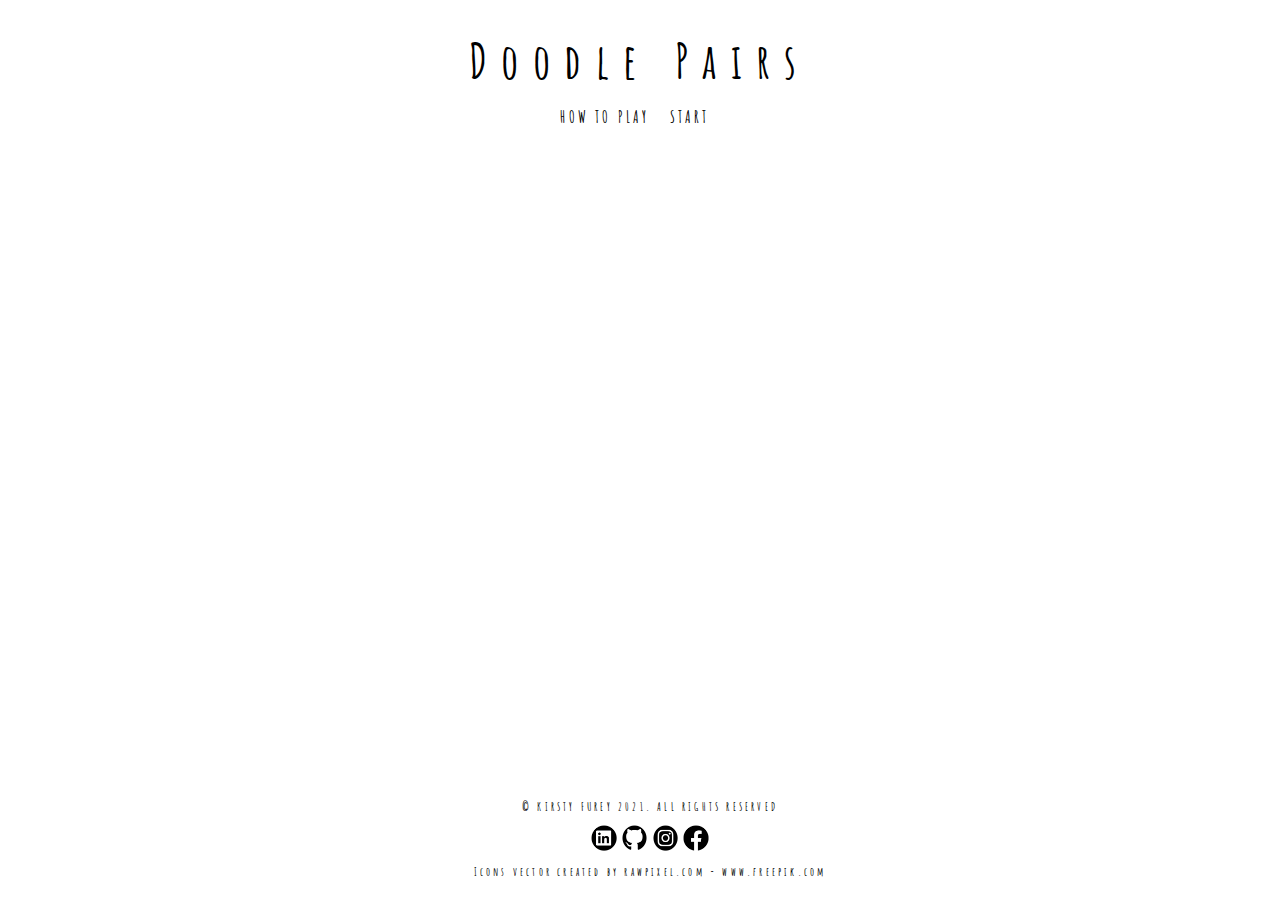
==== index.html @ a8c657de "add padding bottom to body to accomodate for position absolute on footer" ====
<!doctype html>
<html lang="en-gb">
<head>
<meta charset="UTF-8">	
<meta name="viewport" content="width=device-width, initial-scale=1.0">		
<title>Doodle Pairs</title>	
<!--Google Font-->
<link rel="preconnect" href="https://fonts.googleapis.com">
<link rel="preconnect" href="https://fonts.gstatic.com" crossorigin>
<link href="https://fonts.googleapis.com/css2?family=Amatic+SC&display=swap" rel="stylesheet">
<!--External stylesheet-->	
<link rel="stylesheet" href="static/styles/styles.css">		
</head>

<body>
	<header>
      <nav>  
        <div id="nav-div">
		<h1 class="nav-title">Doodle Pairs</h1>	
          <ul class="nav-items">
            <li class="nav-li" id="htp"><a class="modal-button" href="#myModal1" aria-label="How To Play">HOW TO PLAY</a></li>
            <li class="nav-li" id="start"><a class="modal-button" href="#myModal2" aria-label="Start">START</a></li>
            <li class="nav-li" id="reset"><a class="modal-button" href="#myModal3" aria-label="Reset">RESET</a></li>
            <li class="nav-li" id="congrats"><a class="modal-button" href="#myModal4">CONGRATS</a></li>
          </ul>
        </div>
      </nav>
     <!--The modals-->
      <!--How to play-->
      <div id="myModal1" class="modal">
        <!-- how to play content -->
        <div class="modal-content">
          <span class="close" aria-label="close">&times;</span>
          <h3 id="htp-title">How to play</h3>
          <ol id="htp-list">
			  <li>Select the number of cards to match in 'Play Mode'<!-- and decide if you want to play in 'ridiculous' mode.--></li>
			  <li>Hit start to begin and start timer.</li>
			  <li>Click/tap on a card to flip it face up.<!-- Click/tap the card again to return it face down - <strong><em>this is pretty important in 'ridiculous' mode!</em></strong>--></li>
			  <li>Match a pair of cards to remove them from the board.</li>
			 <!-- <li>If you're playing in 'ridiculous' mode and you flip a pair that does not match the entire board will re-shuffle - <strong><em>so be careful!</em></strong></li> -->
			  <li>Once all the cards are matched, <strong><em>YOU WIN!</em></strong> and your time is shown. Why not try to beat it? <!-- or take on the challenge of 'ridiculous' mode!--></li>
          </ol>
        </div>
      </div>
      <!--Start-->
      <div id="myModal2" class="modal">
        <!-- start content -->
        <div class="modal-content">
          <span class="close" aria-label="close">&times;</span>
          <h3 id="start-title">Play mode</h3>
          <p id="start-content">Select your play mode:</p>
          <input type="radio" id="16-deck" name="deck-choice" value="16-deck">
          <label for="16-deck">16 Cards</label>
          <br>
          <input type="radio" id="32-deck" name="deck-choice" value="32-deck">
          <label for="32-deck">32 Cards</label>
          <br>
          <input type="radio" id="64-deck" name="deck-choice" value="64-deck">
          <label for="64-deck">64 Cards</label>
          <br>
          <p id="make-selection"></p>
          <button id="start-button">START GAME</button>
        </div>
      </div>
      <!--Reset-->
      <div id="myModal3" class="modal">
        <!-- reset content -->
        <div class="modal-content">
          <span id="x-close" class="close" aria-label="close">&times;</span>
          <h3 id="reset-title">Are you sure you want to reset?</h3>
          <p id="reset-content">All progress will be lost and the board will be cleared</p>
          <button id="hard-reset">Reset</button>
          <br>
          <button id="cancel">Cancel</button>
        </div>
      </div>
      <!--Congratulations modal-->
      <div id="myModal4" class="modal congrats-modal">
        <!-- congratulations content -->
        <div class="modal-content">
          <!--<span class="close">&times;</span>-->
          <h3 id="congrats-title">CONGRATULATIONS!</h3>
          <p id="congrats-content">you completed the game in:</p>
          <p>HRS : MINS : SECS</p>
          <div id="fulltime"></div>
          <br>
          <button id="congrats-reset">Reset</button>
        </div>
      </div>
      <!--The Timer-->
      <div id="timer">
         <!-- <span id="hour">00</span><span> : </span><span id="minutes">00</span><span> : </span><span id="seconds">00</span>-->
      </div>
      <div id="pause-timer">
		<div id="pause-time"></div>
      </div>
      <br>
	</header>	
	<section><div id="placeholder"><!--<img src="static/images/Doodle-Tile-Opacity.jpg" alt="Doodles"/>--></div></section>
	<!--The game board-->
	<main>
		<div id="game-board"></div>
	</main>
	<footer>
        <div id="footer-socials">
          <p>&copy; KIRSTY FUREY 2021. ALL RIGHTS RESERVED</p>
          <a href="https://www.linkedin.com/in/kirsty-furey-071991105" target="_blank" aria-label="Linkedin">
              <img class="social-logos" id="linkedin" src="static/images/linked-in-logo.png" alt="Linkedin"></a>
          <a href="https://github.com/KirstyFurey" target="_blank" aria-label="GitHub">
              <img class="social-logos" id="github" src="static/images/github-logo.png" alt="Github"></a>
          <a href="https://www.instagram.com/kirstyfureyphotographer/" target="_blank" aria-label="Instagram">
              <img class="social-logos" id="instagram" src="static/images/instagram-logo.png" alt="Instagram" ></a>
          <a href="https://www.facebook.com/kirstyfureyphotographer" target="_blank" aria-label="Facebook">	
              <img class="social-logos" id="facebook" src="static/images/facebook-logo.png" alt="Facebook"></a>	
        </div>
        <p id="doodle-attr"><a href="https://www.freepik.com/vectors/icons" target="_blank">Icons vector created by rawpixel.com - www.freepik.com</a></p>
	</footer>
<!--External JavaScript-->	
<script type="text/javascript" src="static/scripts/script-test.js"></script>	
</body>
</html>
---- static/styles/styles.css ----
@charset "UTF-8";
/* CSS Document */

/*Body*/
body {
	/*Font Amatic SC: https://fonts.google.com/specimen/Amatic+SC?category=Handwriting*/
	font-family: 'Amatic SC', cursive;
	font-weight: 900;
	letter-spacing: 0.2em;
	margin: 0;
	/*height: 90vh;*/
	width: 100%;
	padding-bottom: 109px;
}
                                                
/*Nav*/
#nav-div {
	text-align: center;
}

.nav-title {
	font-size: 3em;
	margin: 30px 0 0 0;
	letter-spacing: 0.3em;
}

.nav-items {
	list-style-type: none;
	display: inline-table;
	padding-right: 50px;
}

.nav-li {
	display: inline;
	text-decoration: none;
	padding: 5px;
}

nav a {
	text-decoration: none;
	padding: 10px;
	color: #000000;
}

button, nav a {
	background: none;
	color: inherit;
	border: none;
	padding: 5px;
	font: inherit;
	cursor: pointer;
	outline: inherit;
	letter-spacing: 0.2em;
}

button:hover, nav a:hover {
	color: #30BB34;
}

/*The button for the congrats modal*/
#congrats {
	display: none;
}

/*The timer*/
#timer, #pause-timer {
	text-align: center;
	display: none;
}

/*Modals - code amended from https://www.w3schools.com/howto/howto_css_modals.asp*/
/* The Modal (background) */
.modal {
    display: none; /* Hidden by default */
    position: fixed; /* Stay in place */
    z-index: 1; /* Sit on top */
    left: 0;
    top: 0;
    width: 100%; /* Full width */
    height: 100%; /* Full height */
    overflow: auto; /* Enable scroll if needed */
    background-color: rgb(0,0,0); /* Fallback color */
    background-color: rgba(0,0,0,0.4); /* Black w/ opacity */
}

/* Modal Content/Box */
.modal-content {
    background-color: #fefefe;
    margin: 15% auto; /* 15% from the top and centered */
    padding: 0px;
    border: 1px solid #888;
    width: 60%; /* Could be more or less, depending on screen size */
	text-align: center;
}

/* The Close Button */
.close {
    color: #aaa;
    float: right;
    font-size: 3em;
	margin: -10px 5px 0px 0px;
}

.close:hover {
    color: #000;
    text-decoration: none;
    cursor: pointer;
}

/*Modal content*/
h3 {
	font-size: 2em;
	font-weight: 900;
	text-align: center;
	padding: 0px;
	margin: 30px 0px 0px 0px;
}

#reset-content, #hard-reset, #cancel, #start-content {
	text-align: center;
	align-items: center;
}

/*How to play modal*/
#htp-list {
	margin: 10px 40px 30px 40px;
}

#htp-list {
	list-style-position: inside;
}

/*ol number styling from an answer on stack overflow: https://stackoverflow.com/questions/23610151/can-you-style-ordered-list-numbers*/
ol {
	padding-inline-start: 0px;
	list-style: none;
	counter-reset: item;
}

ol li {
	counter-increment: item;
	margin-bottom: 5px;
}

ol li:before {
	margin: 10px;
	content: counter(item);
	color: white;
	background: black;
	border-radius: 100%;
	width: 1.2em;
	text-align: center;
	display: inline-block;
}

/*start modal*/
#make-selection {
	color: red;
	font-weight: 600;
}

#start-button {
	font-size: 1.5em;
	font-weight: 900;
	border: 2px solid black;
	border-radius: 40px;
	padding: 10px 20px;
	margin-bottom: 30px;
}

#start-button:hover {
	border: 2px solid #30bb34;
}

/*reset modal*/
#cancel {
	margin: 20px 0px;
}

#hard-reset {
	margin-top: 10px;
}

/*Congrats modal*/
#congrats-reset {
	font-size: 1.5em;
	font-weight: 900;
	border: 2px solid black;
	border-radius: 40px;
	padding: 10px 20px;
	margin-bottom: 30px;
}

#congrats-reset:hover {
	border: 2px solid #30bb34;
}

/*Site background*/
#placeholder {
	background-image: url("../images/Doodle-Tile-opacity.jpg");
	min-height: 50vh;
	width: 100%;
}
main {
	
	padding: 50px;
	/*Sets the #game-board div to the centre of the page*/
	display: flex;
	justify-content: center;
	align-items: center;
	background-image: url("../images/Doodle-Tile-opacity.jpg");
}


/*The cards*/
.grid {
    max-width: 700px;
    margin: 0 auto;
    display: flex;
    flex-wrap: wrap;
    justify-content: center;
    padding-inline-start: 0px;
    padding: 30px;
	background-color: white;
}

.card {
	position: relative;
    transition: all 0.4s linear;
    transform-style: preserve-3d;
    margin: 5px;
	display: block;
}

.card, .back, .front {
    height: 184px;
    width: 133px;
	box-sizing: border-box;
	border: 1px solid black;
}

.back, .front {
    position: absolute;
    backface-visibility: hidden;
}

.front {
    background: url('../images/Deck.jpg') no-repeat center center /
    contain;
}

.back {
    transform: rotateY(180deg);
    background-color: white;
    background-size: contain;
    background-repeat: no-repeat;
    background-position: center center;
}

.selected {
	border: 1px solid black;
	transform: rotateY(180deg);
	/*-webkit-transform-style: flat;*/
}

.match {
	border: none !important;
    background-image: none !important;
}

.match .front  {
	background: white !important;
	border: none !important;
}

/*Footer*/
footer {
	font-size: 0.7em;
	padding: 10px;
	text-align: center;
	background-color: white;
	position: fixed;
    left: 0;
    bottom: 0;
    width: 100%;
}

.social-logos {
	width: 2vw;
}

footer a {
	text-decoration: none;
	color: black;
}


/*Mobile Device CSS*/

@media only screen and (max-width: 991px) {
	.nav-title {
		font-size: 2em;
	}
	
	.nav-li {
		display:block;
	}
	
	.modal-content {
		padding: 0px 10px;
	}
}

@media only screen and (max-width: 740px) {
	.grid {
		max-width: 550px;
	}
	
	.card, .front, .back {
		width: 100px;
		height: 138px;
	}
}
@media only screen and (max-width: 620px) {
	.grid {
		max-width: 400px;
	}
	
	.card, .front, .back {
		width: 80px;
		height: 112px;
	}
}

@media only screen and (max-width: 550px) {
	main {
		padding: 25px;
	}
	
	.grid {
		max-width: 290px;
		padding: 15px;
	}
	
	.card, .front, .back {
		width: 50px;
		height: 70px;
	}
}

@media only screen and (max-width: 500px) {
	.social-logos {
        width: 4vw;
    }
}

@media only screen and (max-width: 360px) {
	main {
		padding: 15px;
	}
	.grid {
		max-width: 250px;
		padding: 5px;
	}
	
	.card, .front, .back {
		width: 40px;
		height: 56px;
	}
}
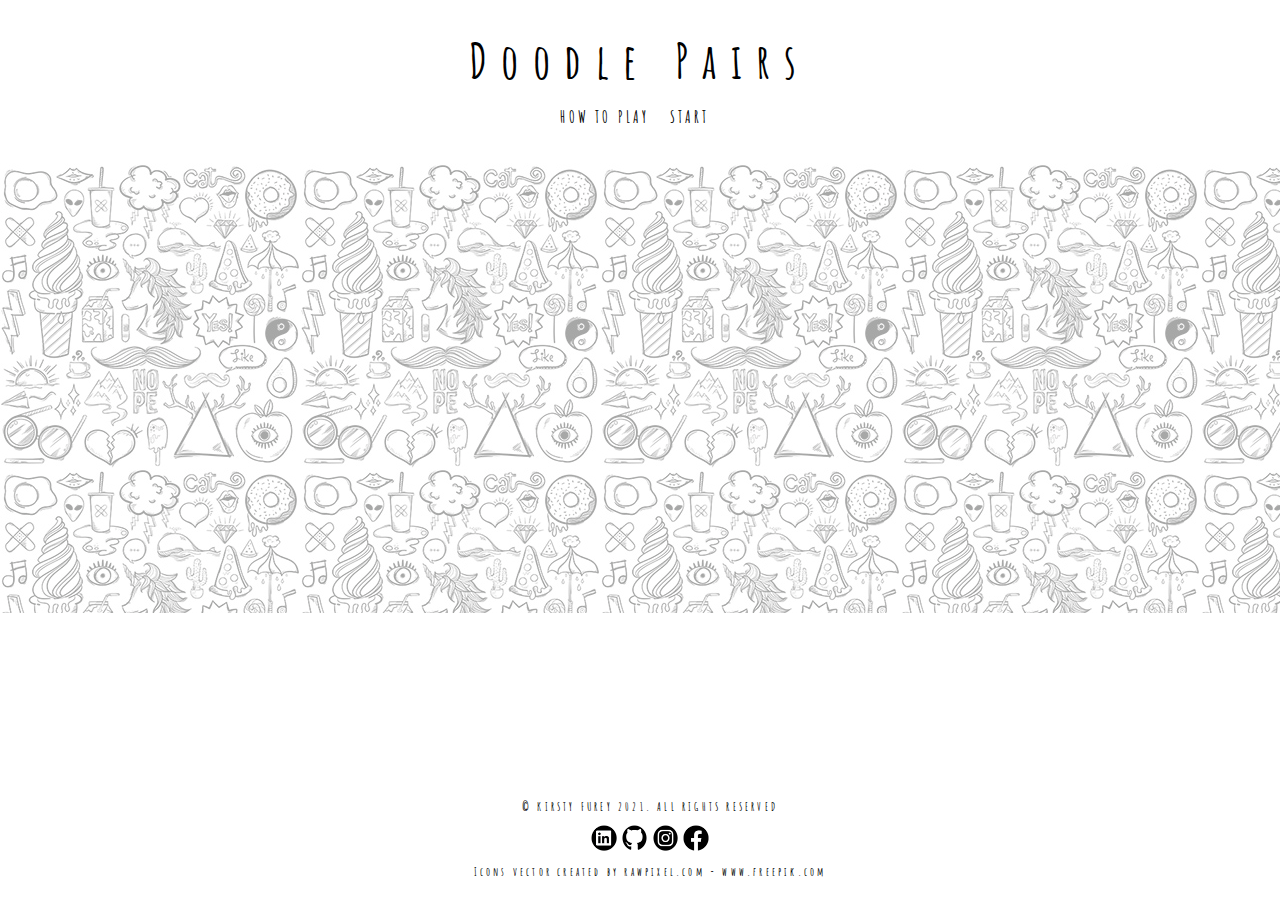
==== commit 03f5fac5: "prefix backface-visibility to make animation work correctly on ios and safari" ====
--- a/index.html
+++ b/index.html
@@ -35,10 +35,9 @@
           <ol id="htp-list">
 			  <li>Select the number of cards to match in 'Play Mode'<!-- and decide if you want to play in 'ridiculous' mode.--></li>
 			  <li>Hit start to begin and start timer.</li>
-			  <li>Click/tap on a card to flip it face up.<!-- Click/tap the card again to return it face down - <strong><em>this is pretty important in 'ridiculous' mode!</em></strong>--></li>
+			  <li>Click/tap on a card to flip it face up.</li>
 			  <li>Match a pair of cards to remove them from the board.</li>
-			 <!-- <li>If you're playing in 'ridiculous' mode and you flip a pair that does not match the entire board will re-shuffle - <strong><em>so be careful!</em></strong></li> -->
-			  <li>Once all the cards are matched, <strong><em>YOU WIN!</em></strong> and your time is shown. Why not try to beat it? <!-- or take on the challenge of 'ridiculous' mode!--></li>
+			  <li>Once all the cards are matched, <strong><em>YOU WIN!</em></strong> and your time is shown. Why not try to beat it?</li>
           </ol>
         </div>
       </div>
@@ -78,7 +77,6 @@
       <div id="myModal4" class="modal congrats-modal">
         <!-- congratulations content -->
         <div class="modal-content">
-          <!--<span class="close">&times;</span>-->
           <h3 id="congrats-title">CONGRATULATIONS!</h3>
           <p id="congrats-content">you completed the game in:</p>
           <p>HRS : MINS : SECS</p>
@@ -88,15 +86,13 @@
         </div>
       </div>
       <!--The Timer-->
-      <div id="timer">
-         <!-- <span id="hour">00</span><span> : </span><span id="minutes">00</span><span> : </span><span id="seconds">00</span>-->
-      </div>
+      <div id="timer"></div>
       <div id="pause-timer">
 		<div id="pause-time"></div>
       </div>
       <br>
 	</header>	
-	<section><div id="placeholder"><!--<img src="static/images/Doodle-Tile-Opacity.jpg" alt="Doodles"/>--></div></section>
+	<section><div id="placeholder"></div></section>
 	<!--The game board-->
 	<main>
 		<div id="game-board"></div>
@@ -116,6 +112,6 @@
         <p id="doodle-attr"><a href="https://www.freepik.com/vectors/icons" target="_blank">Icons vector created by rawpixel.com - www.freepik.com</a></p>
 	</footer>
 <!--External JavaScript-->	
-<script type="text/javascript" src="static/scripts/script-test.js"></script>	
+<script type="text/javascript" src="static/scripts/script.js"></script>	
 </body>
 </html>
--- a/static/styles/styles.css
+++ b/static/styles/styles.css
@@ -8,7 +8,6 @@
 	font-weight: 900;
 	letter-spacing: 0.2em;
 	margin: 0;
-	/*height: 90vh;*/
 	width: 100%;
 	padding-bottom: 109px;
 }
@@ -89,7 +88,7 @@
     margin: 15% auto; /* 15% from the top and centered */
     padding: 0px;
     border: 1px solid #888;
-    width: 60%; /* Could be more or less, depending on screen size */
+    width: 60%;
 	text-align: center;
 }
 
@@ -197,7 +196,7 @@
 
 /*Site background*/
 #placeholder {
-	background-image: url("../images/Doodle-Tile-opacity.jpg");
+	background-image: url("../images/Doodle-Tile-Opacity.jpg");
 	min-height: 50vh;
 	width: 100%;
 }
@@ -208,7 +207,7 @@
 	display: flex;
 	justify-content: center;
 	align-items: center;
-	background-image: url("../images/Doodle-Tile-opacity.jpg");
+	background-image: url("../images/Doodle-Tile-Opacity.jpg");
 }
 
 
@@ -242,6 +241,7 @@
 .back, .front {
     position: absolute;
     backface-visibility: hidden;
+	-webkit-backface-visibility: hidden;
 }
 
 .front {
@@ -267,6 +267,10 @@
 	border: none !important;
     background-image: none !important;
 }
+/*
+.match .back {
+	border: 1px solid #30bb34;
+}*/
 
 .match .front  {
 	background: white !important;
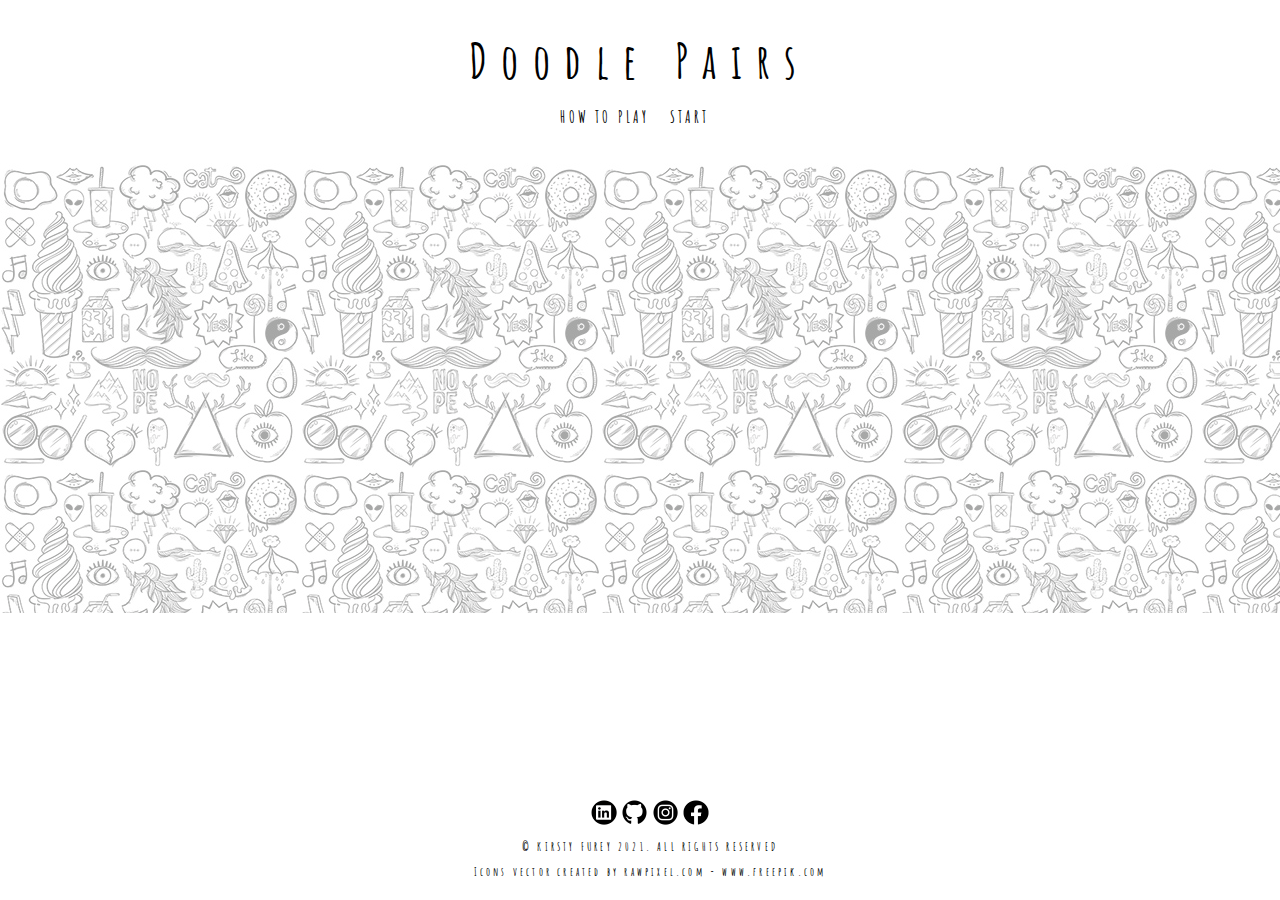
==== commit 0076de9e: "update media query for 320px following user test" ====
--- a/index.html
+++ b/index.html
@@ -33,7 +33,7 @@
           <span class="close" aria-label="close">&times;</span>
           <h3 id="htp-title">How to play</h3>
           <ol id="htp-list">
-			  <li>Select the number of cards to match in 'Play Mode'<!-- and decide if you want to play in 'ridiculous' mode.--></li>
+			  <li>Select the number of cards to match in 'Play Mode'</li>
 			  <li>Hit start to begin and start timer.</li>
 			  <li>Click/tap on a card to flip it face up.</li>
 			  <li>Match a pair of cards to remove them from the board.</li>
@@ -79,8 +79,8 @@
         <div class="modal-content">
           <h3 id="congrats-title">CONGRATULATIONS!</h3>
           <p id="congrats-content">you completed the game in:</p>
+          <div id="fulltime"></div>
           <p>HRS : MINS : SECS</p>
-          <div id="fulltime"></div>
           <br>
           <button id="congrats-reset">Reset</button>
         </div>
@@ -99,7 +99,6 @@
 	</main>
 	<footer>
         <div id="footer-socials">
-          <p>&copy; KIRSTY FUREY 2021. ALL RIGHTS RESERVED</p>
           <a href="https://www.linkedin.com/in/kirsty-furey-071991105" target="_blank" aria-label="Linkedin">
               <img class="social-logos" id="linkedin" src="static/images/linked-in-logo.png" alt="Linkedin"></a>
           <a href="https://github.com/KirstyFurey" target="_blank" aria-label="GitHub">
@@ -109,6 +108,7 @@
           <a href="https://www.facebook.com/kirstyfureyphotographer" target="_blank" aria-label="Facebook">	
               <img class="social-logos" id="facebook" src="static/images/facebook-logo.png" alt="Facebook"></a>	
         </div>
+        <p>&copy; KIRSTY FUREY 2021. ALL RIGHTS RESERVED</p>
         <p id="doodle-attr"><a href="https://www.freepik.com/vectors/icons" target="_blank">Icons vector created by rawpixel.com - www.freepik.com</a></p>
 	</footer>
 <!--External JavaScript-->	
--- a/static/styles/styles.css
+++ b/static/styles/styles.css
@@ -194,6 +194,11 @@
 	border: 2px solid #30bb34;
 }
 
+#fulltime {
+	color: #30bb34;
+	font-size: 1.5em;
+}
+
 /*Site background*/
 #placeholder {
 	background-image: url("../images/Doodle-Tile-Opacity.jpg");
@@ -363,7 +368,7 @@
 		padding: 15px;
 	}
 	.grid {
-		max-width: 250px;
+		max-width: 240px;
 		padding: 5px;
 	}
 	
@@ -371,4 +376,20 @@
 		width: 40px;
 		height: 56px;
 	}
+}
+
+@media only screen and (max-width: 350px) {
+	.grid {
+		max-width: 200px;
+	}
+	
+	.card, .front, .back {
+		width: 33px;
+		height: 47px;
+	}
+	
+	footer {
+		padding: 5px;
+		font-size: 0.5em;
+	}
 }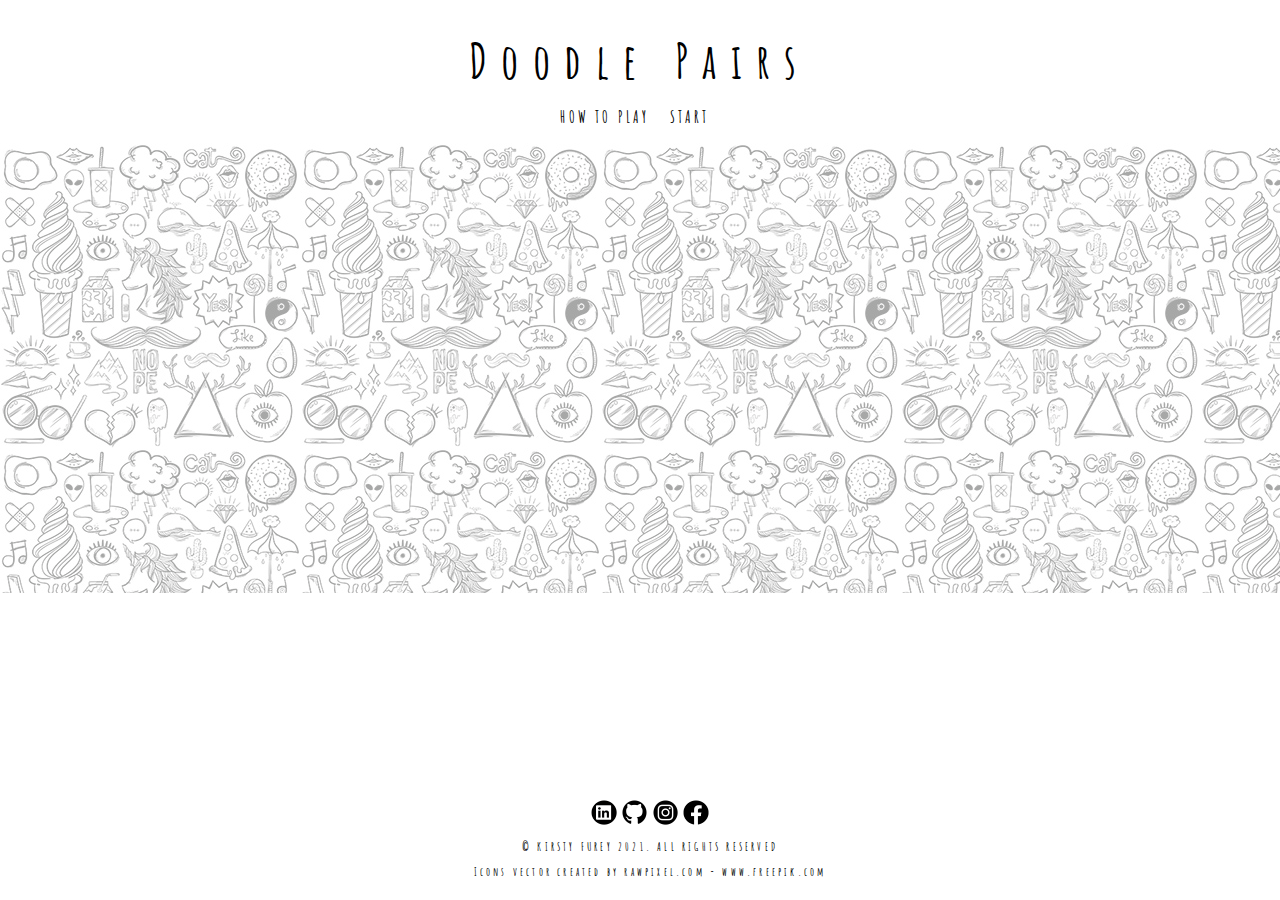
==== commit 4ae51321: "amend index page indentation & remove unused div" ====
--- a/index.html
+++ b/index.html
@@ -14,83 +14,79 @@
 
 <body>
 	<header>
-      <nav>  
-        <div id="nav-div">
-		<h1 class="nav-title">Doodle Pairs</h1>	
-          <ul class="nav-items">
-            <li class="nav-li" id="htp"><a class="modal-button" href="#myModal1" aria-label="How To Play">HOW TO PLAY</a></li>
-            <li class="nav-li" id="start"><a class="modal-button" href="#myModal2" aria-label="Start">START</a></li>
-            <li class="nav-li" id="reset"><a class="modal-button" href="#myModal3" aria-label="Reset">RESET</a></li>
-            <li class="nav-li" id="congrats"><a class="modal-button" href="#myModal4">CONGRATS</a></li>
-          </ul>
-        </div>
-      </nav>
-     <!--The modals-->
-      <!--How to play-->
-      <div id="myModal1" class="modal">
-        <!-- how to play content -->
-        <div class="modal-content">
-          <span class="close" aria-label="close">&times;</span>
-          <h3 id="htp-title">How to play</h3>
-          <ol id="htp-list">
-			  <li>Select the number of cards to match in 'Play Mode'</li>
-			  <li>Hit start to begin and start timer.</li>
-			  <li>Click/tap on a card to flip it face up.</li>
-			  <li>Match a pair of cards to remove them from the board.</li>
-			  <li>Once all the cards are matched, <strong><em>YOU WIN!</em></strong> and your time is shown. Why not try to beat it?</li>
-          </ol>
-        </div>
-      </div>
-      <!--Start-->
-      <div id="myModal2" class="modal">
-        <!-- start content -->
-        <div class="modal-content">
-          <span class="close" aria-label="close">&times;</span>
-          <h3 id="start-title">Play mode</h3>
-          <p id="start-content">Select your play mode:</p>
-          <input type="radio" id="16-deck" name="deck-choice" value="16-deck">
-          <label for="16-deck">16 Cards</label>
-          <br>
-          <input type="radio" id="32-deck" name="deck-choice" value="32-deck">
-          <label for="32-deck">32 Cards</label>
-          <br>
-          <input type="radio" id="64-deck" name="deck-choice" value="64-deck">
-          <label for="64-deck">64 Cards</label>
-          <br>
-          <p id="make-selection"></p>
-          <button id="start-button">START GAME</button>
-        </div>
-      </div>
-      <!--Reset-->
-      <div id="myModal3" class="modal">
-        <!-- reset content -->
-        <div class="modal-content">
-          <span id="x-close" class="close" aria-label="close">&times;</span>
-          <h3 id="reset-title">Are you sure you want to reset?</h3>
-          <p id="reset-content">All progress will be lost and the board will be cleared</p>
-          <button id="hard-reset">Reset</button>
-          <br>
-          <button id="cancel">Cancel</button>
-        </div>
-      </div>
-      <!--Congratulations modal-->
-      <div id="myModal4" class="modal congrats-modal">
-        <!-- congratulations content -->
-        <div class="modal-content">
-          <h3 id="congrats-title">CONGRATULATIONS!</h3>
-          <p id="congrats-content">you completed the game in:</p>
-          <div id="fulltime"></div>
-          <p>HRS : MINS : SECS</p>
-          <br>
-          <button id="congrats-reset">Reset</button>
-        </div>
-      </div>
-      <!--The Timer-->
-      <div id="timer"></div>
-      <div id="pause-timer">
-		<div id="pause-time"></div>
-      </div>
-      <br>
+		<nav>  
+			<div id="nav-div">
+				<h1 class="nav-title">Doodle Pairs</h1>	
+				<ul class="nav-items">
+					<li class="nav-li" id="htp"><a class="modal-button" href="#myModal1" aria-label="How To Play">HOW TO PLAY</a></li>
+					<li class="nav-li" id="start"><a class="modal-button" href="#myModal2" aria-label="Start">START</a></li>
+					<li class="nav-li" id="reset"><a class="modal-button" href="#myModal3" aria-label="Reset">RESET</a></li>
+					<li class="nav-li" id="congrats"><a class="modal-button" href="#myModal4">CONGRATS</a></li>
+				</ul>
+			</div>
+		</nav>
+		<!--The modals-->
+		<!--How to play-->
+		<div id="myModal1" class="modal">
+			<!-- how to play content -->
+			<div class="modal-content">
+				<span class="close" aria-label="close">&times;</span>
+				<h3 id="htp-title">How to play</h3>
+				<ol id="htp-list">
+					<li>Select the number of cards to match in 'Play Mode'</li>
+					<li>Hit start to begin and start timer.</li>
+					<li>Click/tap on a card to flip it face up.</li>
+					<li>Match a pair of cards to remove them from the board.</li>
+					<li>Once all the cards are matched, <strong><em>YOU WIN!</em></strong> and your time is shown. Why not try to beat it?</li>
+				</ol>
+			</div>
+		</div>
+		<!--Start-->
+		<div id="myModal2" class="modal">
+			<!-- start content -->
+			<div class="modal-content">
+				<span class="close" aria-label="close">&times;</span>
+				<h3 id="start-title">Play mode</h3>
+				<p id="start-content">Select your play mode:</p>
+				<input type="radio" id="16-deck" name="deck-choice" value="16-deck">
+				<label for="16-deck">16 Cards</label>
+				<br>
+				<input type="radio" id="32-deck" name="deck-choice" value="32-deck">
+				<label for="32-deck">32 Cards</label>
+				<br>
+				<input type="radio" id="64-deck" name="deck-choice" value="64-deck">
+				<label for="64-deck">64 Cards</label>
+				<br>
+				<p id="make-selection"></p>
+				<button id="start-button">START GAME</button>
+			</div>
+		</div>
+		<!--Reset-->
+		<div id="myModal3" class="modal">
+			<!-- reset content -->
+			<div class="modal-content">
+				<span id="x-close" class="close" aria-label="close">&times;</span>
+				<h3 id="reset-title">Are you sure you want to reset?</h3>
+				<p id="reset-content">All progress will be lost and the board will be cleared</p>
+				<button id="hard-reset">Reset</button>
+				<br>
+				<button id="cancel">Cancel</button>
+			</div>
+		</div>
+		<!--Congratulations modal-->
+		<div id="myModal4" class="modal congrats-modal">
+			<!-- congratulations content -->
+			<div class="modal-content">
+				<h3 id="congrats-title">CONGRATULATIONS!</h3>
+				<p id="congrats-content">you completed the game in:</p>
+				<div id="fulltime"></div>
+				<p>HRS : MINS : SECS</p>
+				<br>
+				<button id="congrats-reset">Reset</button>
+			</div>
+		</div>
+		<!--The Timer-->
+		<div id="timer"></div>
 	</header>	
 	<section><div id="placeholder"></div></section>
 	<!--The game board-->
@@ -98,18 +94,18 @@
 		<div id="game-board"></div>
 	</main>
 	<footer>
-        <div id="footer-socials">
-          <a href="https://www.linkedin.com/in/kirsty-furey-071991105" target="_blank" aria-label="Linkedin">
-              <img class="social-logos" id="linkedin" src="static/images/linked-in-logo.png" alt="Linkedin"></a>
-          <a href="https://github.com/KirstyFurey" target="_blank" aria-label="GitHub">
-              <img class="social-logos" id="github" src="static/images/github-logo.png" alt="Github"></a>
-          <a href="https://www.instagram.com/kirstyfureyphotographer/" target="_blank" aria-label="Instagram">
-              <img class="social-logos" id="instagram" src="static/images/instagram-logo.png" alt="Instagram" ></a>
-          <a href="https://www.facebook.com/kirstyfureyphotographer" target="_blank" aria-label="Facebook">	
-              <img class="social-logos" id="facebook" src="static/images/facebook-logo.png" alt="Facebook"></a>	
-        </div>
-        <p>&copy; KIRSTY FUREY 2021. ALL RIGHTS RESERVED</p>
-        <p id="doodle-attr"><a href="https://www.freepik.com/vectors/icons" target="_blank">Icons vector created by rawpixel.com - www.freepik.com</a></p>
+		<div id="footer-socials">
+			<a href="https://www.linkedin.com/in/kirsty-furey-071991105" target="_blank" aria-label="Linkedin">
+				<img class="social-logos" id="linkedin" src="static/images/linked-in-logo.png" alt="Linkedin"></a>
+			<a href="https://github.com/KirstyFurey" target="_blank" aria-label="GitHub">
+				<img class="social-logos" id="github" src="static/images/github-logo.png" alt="Github"></a>
+			<a href="https://www.instagram.com/kirstyfureyphotographer/" target="_blank" aria-label="Instagram">
+				<img class="social-logos" id="instagram" src="static/images/instagram-logo.png" alt="Instagram" ></a>
+			<a href="https://www.facebook.com/kirstyfureyphotographer" target="_blank" aria-label="Facebook">	
+				<img class="social-logos" id="facebook" src="static/images/facebook-logo.png" alt="Facebook"></a>	
+		</div>
+		<p>&copy; KIRSTY FUREY 2021. ALL RIGHTS RESERVED</p>
+		<p id="doodle-attr"><a href="https://www.freepik.com/" target="_blank">Icons vector created by rawpixel.com - www.freepik.com</a></p>
 	</footer>
 <!--External JavaScript-->	
 <script type="text/javascript" src="static/scripts/script.js"></script>	
--- a/static/styles/styles.css
+++ b/static/styles/styles.css
@@ -247,6 +247,9 @@
     position: absolute;
     backface-visibility: hidden;
 	-webkit-backface-visibility: hidden;
+	-moz-backface-visibility: hidden;
+	-ms-backface-visibility: hidden;
+	-o-backface-visibility: hidden;
 }
 
 .front {
@@ -265,17 +268,12 @@
 .selected {
 	border: 1px solid black;
 	transform: rotateY(180deg);
-	/*-webkit-transform-style: flat;*/
 }
 
 .match {
 	border: none !important;
     background-image: none !important;
 }
-/*
-.match .back {
-	border: 1px solid #30bb34;
-}*/
 
 .match .front  {
 	background: white !important;
@@ -355,6 +353,11 @@
 		width: 50px;
 		height: 70px;
 	}
+	
+	footer {
+		padding: 5px;
+		font-size: 0.5em;
+	}
 }
 
 @media only screen and (max-width: 500px) {
@@ -376,6 +379,11 @@
 		width: 40px;
 		height: 56px;
 	}
+	
+	footer {
+		padding: 5px;
+		font-size: 0.5em;
+	}
 }
 
 @media only screen and (max-width: 350px) {
